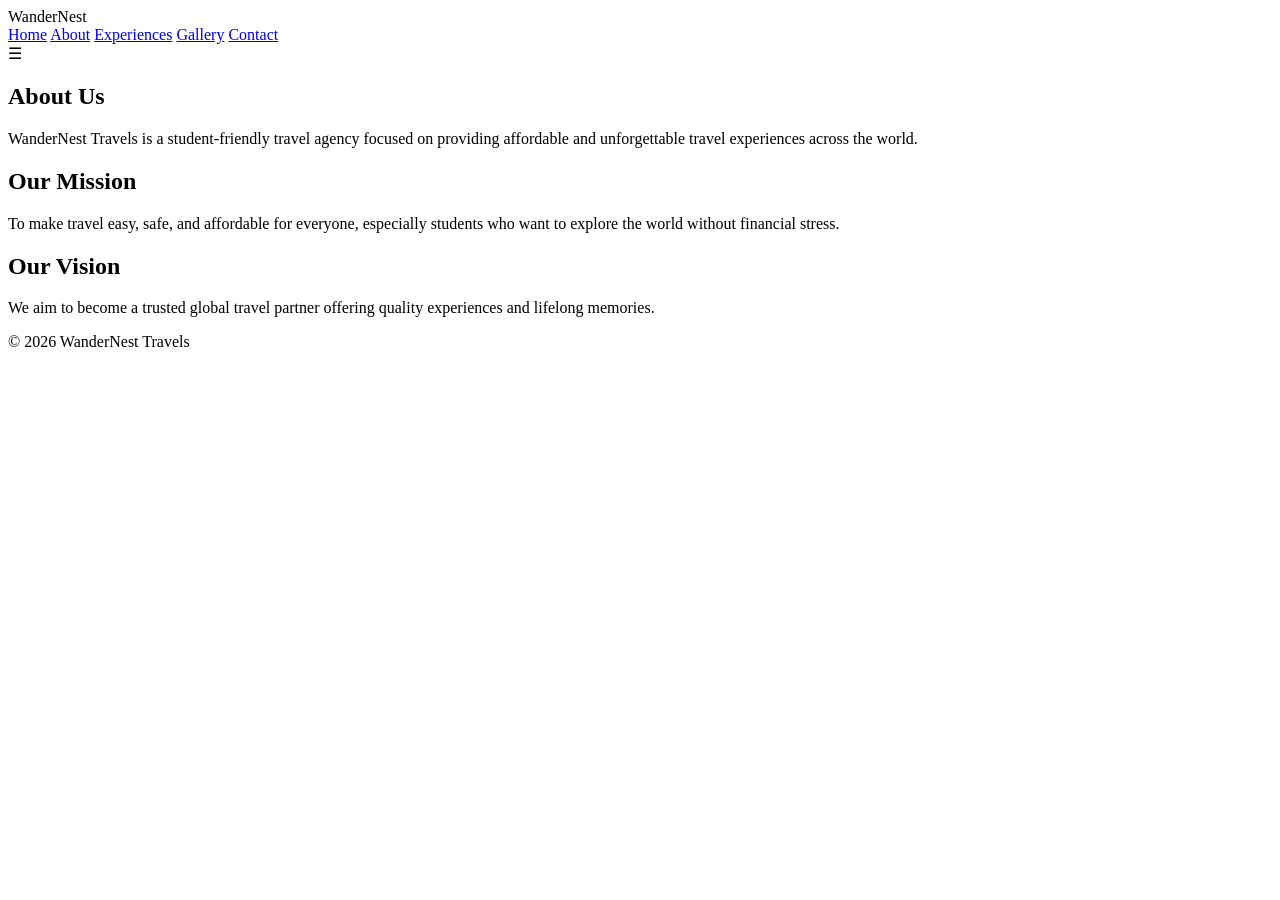
==== about.html @ 0c224439 "Add files via upload" ====
<!DOCTYPE html>
<html lang="en">
<head>
    <meta charset="UTF-8">
    <meta name="viewport" content="width=device-width, initial-scale=1.0">
    <title>About - WanderNest Travels</title>
    <link rel="stylesheet" href="css/style.css">
</head>

<body>

<header>
    <div class="logo">WanderNest</div>

    <nav id="nav">
        <a href="index.html">Home</a>
        <a href="about.html">About</a>
        <a href="experiences.html">Experiences</a>
        <a href="gallery.html">Gallery</a>
        <a href="contact.html">Contact</a>
    </nav>

    <div class="menu" onclick="toggleMenu()">☰</div>
</header>

<section class="section">
    <h2>About Us</h2>
    <p>
        WanderNest Travels is a student-friendly travel agency focused on
        providing affordable and unforgettable travel experiences across the world.
    </p>
</section>

<section class="section alt">
    <h2>Our Mission</h2>
    <p>
        To make travel easy, safe, and affordable for everyone, especially students
        who want to explore the world without financial stress.
    </p>
</section>

<section class="section">
    <h2>Our Vision</h2>
    <p>
        We aim to become a trusted global travel partner offering quality experiences
        and lifelong memories.
    </p>
</section>

<footer>
    <p>&copy; 2026 WanderNest Travels</p>
</footer>

<script src="js/script.js"></script>
</body>
</html>
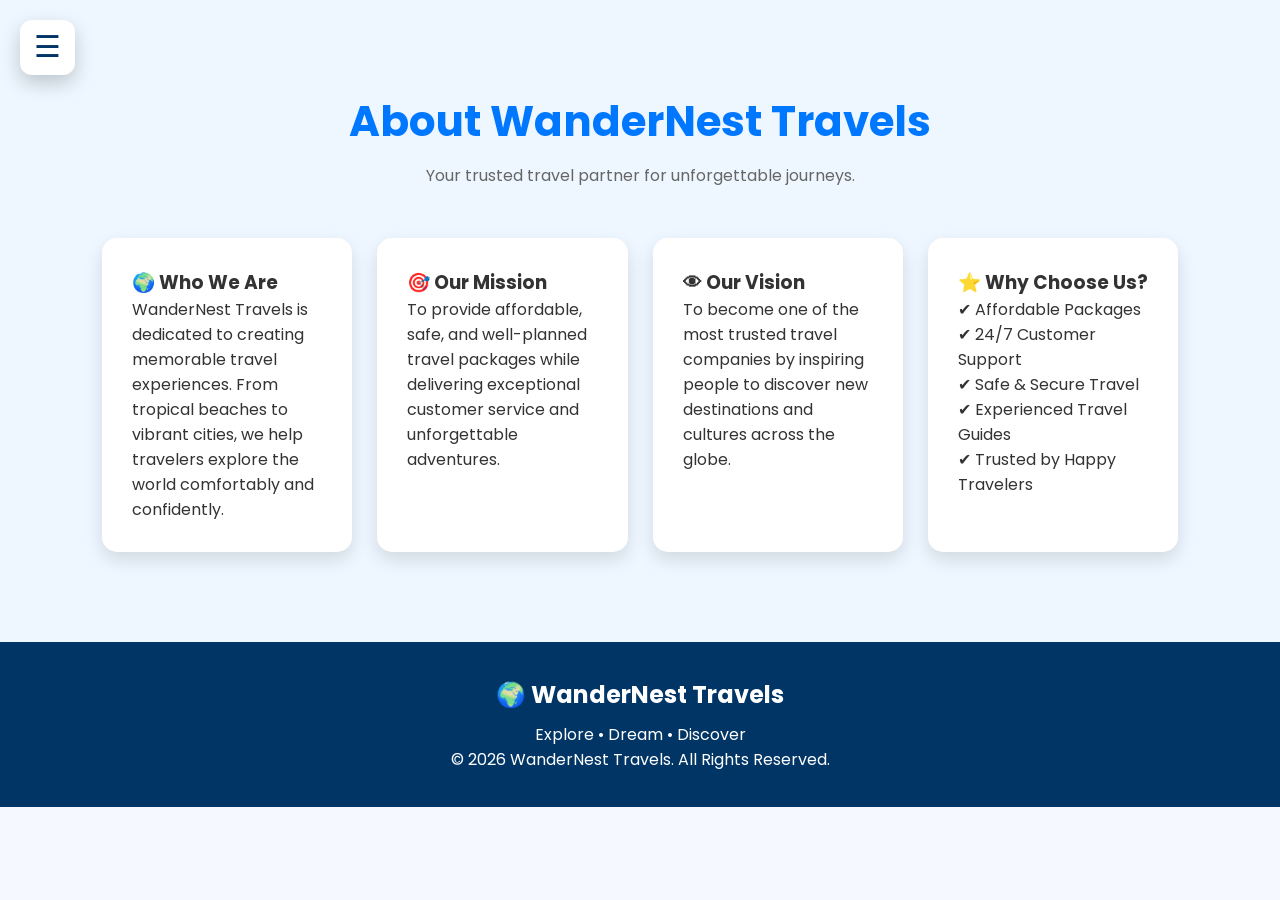
==== commit e92f42f7: "Revamp About page with new layout and sections Updated the About page layout and content for WanderN" ====
--- a/about.html
+++ b/about.html
@@ -3,54 +3,89 @@
 <head>
     <meta charset="UTF-8">
     <meta name="viewport" content="width=device-width, initial-scale=1.0">
-    <title>About - WanderNest Travels</title>
-    <link rel="stylesheet" href="css/style.css">
+    <title>About | WanderNest Travels</title>
+
+    <link rel="stylesheet" href="style.css">
 </head>
-
 <body>
 
-<header>
-    <div class="logo">WanderNest</div>
+    <!-- Menu Button -->
+    <div class="menu-btn" onclick="toggleMenu()">☰</div>
 
-    <nav id="nav">
-        <a href="index.html">Home</a>
-        <a href="about.html">About</a>
-        <a href="experiences.html">Experiences</a>
-        <a href="gallery.html">Gallery</a>
-        <a href="contact.html">Contact</a>
-    </nav>
+    <!-- Sidebar -->
+    <aside class="sidebar" id="sidebar">
 
-    <div class="menu" onclick="toggleMenu()">☰</div>
-</header>
+        <h2>🌍 WanderNest</h2>
 
-<section class="section">
-    <h2>About Us</h2>
-    <p>
-        WanderNest Travels is a student-friendly travel agency focused on
-        providing affordable and unforgettable travel experiences across the world.
-    </p>
-</section>
+        <nav>
+            <a href="index.html">🏠 Home</a>
+            <a href="about.html">ℹ️ About</a>
+            <a href="experiences.html">✈️ Experiences</a>
+            <a href="gallery.html">🖼 Gallery</a>
+            <a href="contact.html">📞 Contact</a>
+        </nav>
 
-<section class="section alt">
-    <h2>Our Mission</h2>
-    <p>
-        To make travel easy, safe, and affordable for everyone, especially students
-        who want to explore the world without financial stress.
-    </p>
-</section>
+    </aside>
 
-<section class="section">
-    <h2>Our Vision</h2>
-    <p>
-        We aim to become a trusted global travel partner offering quality experiences
-        and lifelong memories.
-    </p>
-</section>
+    <div class="overlay" id="overlay" onclick="toggleMenu()"></div>
 
-<footer>
-    <p>&copy; 2026 WanderNest Travels</p>
-</footer>
+    <!-- About Section -->
+    <section class="about">
 
-<script src="js/script.js"></script>
+        <div class="section-title hidden">
+            <h2>About WanderNest Travels</h2>
+            <p>Your trusted travel partner for unforgettable journeys.</p>
+        </div>
+
+        <div class="about-grid">
+
+            <div class="about-card hidden">
+                <h3>🌍 Who We Are</h3>
+                <p>
+                    WanderNest Travels is dedicated to creating memorable travel experiences.
+                    From tropical beaches to vibrant cities, we help travelers explore the world
+                    comfortably and confidently.
+                </p>
+            </div>
+
+            <div class="about-card hidden">
+                <h3>🎯 Our Mission</h3>
+                <p>
+                    To provide affordable, safe, and well-planned travel packages while delivering
+                    exceptional customer service and unforgettable adventures.
+                </p>
+            </div>
+
+            <div class="about-card hidden">
+                <h3>👁 Our Vision</h3>
+                <p>
+                    To become one of the most trusted travel companies by inspiring people to
+                    discover new destinations and cultures across the globe.
+                </p>
+            </div>
+
+            <div class="about-card hidden">
+                <h3>⭐ Why Choose Us?</h3>
+                <p>
+                    ✔ Affordable Packages<br>
+                    ✔ 24/7 Customer Support<br>
+                    ✔ Safe & Secure Travel<br>
+                    ✔ Experienced Travel Guides<br>
+                    ✔ Trusted by Happy Travelers
+                </p>
+            </div>
+
+        </div>
+
+    </section>
+
+    <footer>
+        <h2>🌍 WanderNest Travels</h2>
+        <p>Explore • Dream • Discover</p>
+        <p>© 2026 WanderNest Travels. All Rights Reserved.</p>
+    </footer>
+
+    <script src="script.js"></script>
+
 </body>
-</html>+</html>
--- a/style.css
+++ b/style.css
@@ -0,0 +1,434 @@
+/* ===================================
+   WANDERNEST TRAVELS
+   STYLE.CSS (PART 1)
+=================================== */
+
+@import url('https://fonts.googleapis.com/css2?family=Poppins:wght@300;400;500;600;700&display=swap');
+
+*{
+    margin:0;
+    padding:0;
+    box-sizing:border-box;
+    font-family:'Poppins',sans-serif;
+}
+
+html{
+    scroll-behavior:smooth;
+}
+
+body{
+    background:#f5f9ff;
+    color:#333;
+    overflow-x:hidden;
+}
+
+/* MENU BUTTON */
+
+.menu-btn{
+    position:fixed;
+    top:20px;
+    left:20px;
+    width:55px;
+    height:55px;
+    background:#fff;
+    color:#003566;
+    border-radius:12px;
+    display:flex;
+    justify-content:center;
+    align-items:center;
+    font-size:30px;
+    cursor:pointer;
+    box-shadow:0 8px 20px rgba(0,0,0,.2);
+    z-index:1001;
+    transition:.3s;
+}
+
+.menu-btn:hover{
+    transform:scale(1.08);
+}
+
+/* SIDEBAR */
+
+.sidebar{
+    position:fixed;
+    top:0;
+    left:-270px;
+    width:260px;
+    height:100%;
+    background:#003566;
+    padding-top:35px;
+    transition:.4s;
+    z-index:1002;
+}
+
+.sidebar.active{
+    left:0;
+}
+
+.sidebar h2{
+    color:#fff;
+    text-align:center;
+    margin-bottom:40px;
+}
+
+.sidebar nav{
+    display:flex;
+    flex-direction:column;
+}
+
+.sidebar nav a{
+    color:#fff;
+    text-decoration:none;
+    padding:18px 30px;
+    transition:.3s;
+    font-size:18px;
+}
+
+.sidebar nav a:hover{
+    background:#0056b3;
+    padding-left:40px;
+}
+
+/* OVERLAY */
+
+.overlay{
+    position:fixed;
+    inset:0;
+    background:rgba(0,0,0,.45);
+    display:none;
+    z-index:999;
+}
+
+.overlay.active{
+    display:block;
+}
+
+/* HERO */
+
+.hero{
+    height:100vh;
+    background:
+    linear-gradient(rgba(0,0,0,.55),rgba(0,0,0,.55)),
+    url("images/hero.jpg") center/cover no-repeat;
+
+    display:flex;
+    justify-content:center;
+    align-items:center;
+    text-align:center;
+    color:#fff;
+}
+
+.hero-content{
+    padding:20px;
+}
+
+.hero h1{
+    font-size:68px;
+    margin-bottom:20px;
+    font-weight:700;
+}
+
+.hero p{
+    font-size:24px;
+    margin-bottom:35px;
+}
+
+.hero-btn,
+.btn{
+    display:inline-block;
+    padding:14px 35px;
+    background:#ff9800;
+    color:#fff;
+    text-decoration:none;
+    border-radius:35px;
+    transition:.3s;
+}
+
+.hero-btn:hover,
+.btn:hover{
+    background:#ff6f00;
+    transform:translateY(-4px);
+}
+
+/* SECTION */
+
+section{
+    padding:90px 8%;
+}
+
+.section-title{
+    text-align:center;
+    margin-bottom:50px;
+}
+
+.section-title h2{
+    font-size:42px;
+    color:#0077ff;
+    margin-bottom:10px;
+}
+
+.section-title p{
+    color:#666;
+}
+
+/* BACKGROUNDS */
+
+.about{
+    background:#eef7ff;
+}
+
+.experiences{
+    background:#fff8ec;
+}
+
+.gallery{
+    background:#f6f0ff;
+}
+
+.contact{
+    background:#eefdf5;
+}
+
+/* GRID */
+
+.grid{
+    display:grid;
+    grid-template-columns:repeat(auto-fit,minmax(280px,1fr));
+    gap:25px;
+}
+
+/* CARDS */
+
+.card{
+    background:#fff;
+    border-radius:18px;
+    overflow:hidden;
+    box-shadow:0 10px 25px rgba(0,0,0,.12);
+    transition:.35s;
+}
+
+.card:hover{
+    transform:translateY(-8px);
+}
+
+.card img{
+    width:100%;
+    height:220px;
+    object-fit:cover;
+}
+
+.card-content{
+    padding:20px;
+}
+
+.card h3{
+    color:#0077ff;
+    margin-bottom:10px;
+}
+
+.card p{
+    color:#555;
+    line-height:1.7;
+}
+
+.price{
+    color:#ff6f00;
+    font-size:20px;
+    font-weight:600;
+    margin:15px 0;
+}
+
+/* ABOUT */
+
+.about-grid{
+    display:grid;
+    grid-template-columns:repeat(auto-fit,minmax(250px,1fr));
+    gap:25px;
+    margin-top:40px;
+}
+
+.about-card{
+    background:#fff;
+    padding:30px;
+    border-radius:15px;
+    box-shadow:0 8px 18px rgba(0,0,0,.12);
+    transition:.3s;
+}
+
+.about-card:hover{
+    transform:translateY(-8px);
+}
+/* ========= GALLERY ========= */
+
+.slider{
+    max-width:900px;
+    margin:auto;
+    position:relative;
+}
+
+.slider img{
+    width:100%;
+    height:520px;
+    object-fit:cover;
+    border-radius:18px;
+    box-shadow:0 10px 25px rgba(0,0,0,.2);
+}
+
+.prev,
+.next{
+    position:absolute;
+    top:50%;
+    transform:translateY(-50%);
+    width:50px;
+    height:50px;
+    border-radius:50%;
+    background:rgba(0,0,0,.5);
+    color:#fff;
+    display:flex;
+    justify-content:center;
+    align-items:center;
+    cursor:pointer;
+    font-size:28px;
+    user-select:none;
+}
+
+.prev{left:15px;}
+.next{right:15px;}
+
+.caption{
+    margin-top:20px;
+    text-align:center;
+    font-size:26px;
+    font-weight:600;
+    color:#0077ff;
+}
+
+.dots{
+    margin-top:20px;
+    text-align:center;
+}
+
+.dot{
+    width:14px;
+    height:14px;
+    border-radius:50%;
+    background:#bbb;
+    display:inline-block;
+    margin:6px;
+    cursor:pointer;
+    transition:.3s;
+}
+
+.dot.active{
+    background:#0077ff;
+}
+
+/* ========= CONTACT ========= */
+
+form{
+    max-width:700px;
+    margin:auto;
+}
+
+form input,
+form textarea{
+    width:100%;
+    padding:15px;
+    margin:12px 0;
+    border:2px solid #ddd;
+    border-radius:10px;
+    outline:none;
+    font-size:16px;
+}
+
+form textarea{
+    height:170px;
+    resize:none;
+}
+
+form button{
+    border:none;
+    cursor:pointer;
+}
+
+/* ========= FOOTER ========= */
+
+footer{
+    background:#003566;
+    color:#fff;
+    text-align:center;
+    padding:35px;
+}
+
+footer h2{
+    margin-bottom:10px;
+}
+
+/* ========= TOP BUTTON ========= */
+
+#topBtn{
+    position:fixed;
+    bottom:20px;
+    right:20px;
+    width:50px;
+    height:50px;
+    border:none;
+    border-radius:50%;
+    background:#ff9800;
+    color:#fff;
+    cursor:pointer;
+    display:none;
+    font-size:22px;
+    box-shadow:0 8px 20px rgba(0,0,0,.3);
+}
+
+/* ========= ANIMATION ========= */
+
+.hidden{
+    opacity:0;
+    transform:translateY(40px);
+    transition:.8s;
+}
+
+.show{
+    opacity:1;
+    transform:translateY(0);
+}
+
+/* ========= MOBILE ========= */
+
+@media(max-width:768px){
+
+.hero h1{
+    font-size:42px;
+}
+
+.hero p{
+    font-size:18px;
+}
+
+.sidebar{
+    width:230px;
+}
+
+.grid,
+.about-grid{
+    grid-template-columns:1fr;
+}
+
+.slider img{
+    height:260px;
+}
+
+.prev,
+.next{
+    width:40px;
+    height:40px;
+    font-size:22px;
+}
+
+section{
+    padding:70px 5%;
+}
+
+}
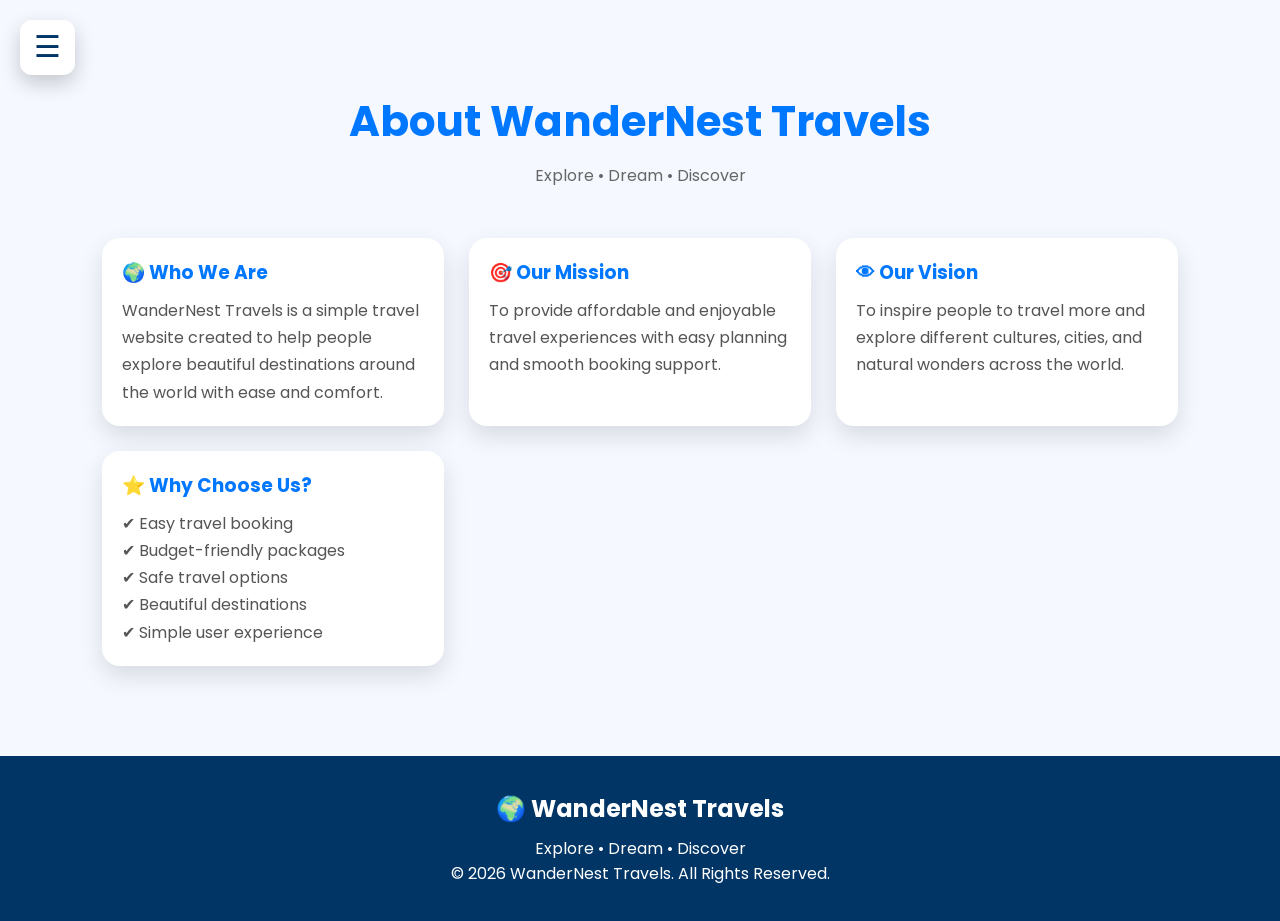
==== commit 07012c06: "Update about.html" ====
--- a/about.html
+++ b/about.html
@@ -1,91 +1,101 @@
 <!DOCTYPE html>
 <html lang="en">
 <head>
-    <meta charset="UTF-8">
-    <meta name="viewport" content="width=device-width, initial-scale=1.0">
-    <title>About | WanderNest Travels</title>
+<meta charset="UTF-8">
+<meta name="viewport" content="width=device-width, initial-scale=1.0">
+<title>About | WanderNest Travels</title>
 
-    <link rel="stylesheet" href="style.css">
+<link rel="stylesheet" href="style.css">
 </head>
+
 <body>
 
-    <!-- Menu Button -->
-    <div class="menu-btn" onclick="toggleMenu()">☰</div>
+<!-- Menu Button -->
+<div class="menu-btn" onclick="toggleMenu()">☰</div>
 
-    <!-- Sidebar -->
-    <aside class="sidebar" id="sidebar">
+<!-- Sidebar -->
+<aside class="sidebar" id="sidebar">
 
-        <h2>🌍 WanderNest</h2>
+    <h2>🌍 WanderNest</h2>
 
-        <nav>
-            <a href="index.html">🏠 Home</a>
-            <a href="about.html">ℹ️ About</a>
-            <a href="experiences.html">✈️ Experiences</a>
-            <a href="gallery.html">🖼 Gallery</a>
-            <a href="contact.html">📞 Contact</a>
-        </nav>
+    <nav>
+        <a href="index.html">🏠 Home</a>
+        <a href="about.html">ℹ️ About</a>
+        <a href="experiences.html">✈️ Experiences</a>
+        <a href="gallery.html">🖼 Gallery</a>
+        <a href="contact.html">📞 Contact</a>
+    </nav>
 
-    </aside>
+</aside>
 
-    <div class="overlay" id="overlay" onclick="toggleMenu()"></div>
+<div class="overlay" id="overlay" onclick="toggleMenu()"></div>
 
-    <!-- About Section -->
-    <section class="about">
+<!-- ABOUT HEADER -->
+<section>
 
-        <div class="section-title hidden">
-            <h2>About WanderNest Travels</h2>
-            <p>Your trusted travel partner for unforgettable journeys.</p>
+    <div class="section-title hidden">
+        <h2>About WanderNest Travels</h2>
+        <p>Explore • Dream • Discover</p>
+    </div>
+
+    <!-- ABOUT CONTENT -->
+    <div class="grid">
+
+        <div class="card hidden">
+            <div class="card-content">
+                <h3>🌍 Who We Are</h3>
+                <p>
+                    WanderNest Travels is a simple travel website created to help people explore
+                    beautiful destinations around the world with ease and comfort.
+                </p>
+            </div>
         </div>
 
-        <div class="about-grid">
-
-            <div class="about-card hidden">
-                <h3>🌍 Who We Are</h3>
+        <div class="card hidden">
+            <div class="card-content">
+                <h3>🎯 Our Mission</h3>
                 <p>
-                    WanderNest Travels is dedicated to creating memorable travel experiences.
-                    From tropical beaches to vibrant cities, we help travelers explore the world
-                    comfortably and confidently.
+                    To provide affordable and enjoyable travel experiences with easy planning
+                    and smooth booking support.
                 </p>
             </div>
+        </div>
 
-            <div class="about-card hidden">
-                <h3>🎯 Our Mission</h3>
+        <div class="card hidden">
+            <div class="card-content">
+                <h3>👁 Our Vision</h3>
                 <p>
-                    To provide affordable, safe, and well-planned travel packages while delivering
-                    exceptional customer service and unforgettable adventures.
+                    To inspire people to travel more and explore different cultures, cities,
+                    and natural wonders across the world.
                 </p>
             </div>
+        </div>
 
-            <div class="about-card hidden">
-                <h3>👁 Our Vision</h3>
+        <div class="card hidden">
+            <div class="card-content">
+                <h3>⭐ Why Choose Us?</h3>
                 <p>
-                    To become one of the most trusted travel companies by inspiring people to
-                    discover new destinations and cultures across the globe.
+                    ✔ Easy travel booking<br>
+                    ✔ Budget-friendly packages<br>
+                    ✔ Safe travel options<br>
+                    ✔ Beautiful destinations<br>
+                    ✔ Simple user experience
                 </p>
             </div>
-
-            <div class="about-card hidden">
-                <h3>⭐ Why Choose Us?</h3>
-                <p>
-                    ✔ Affordable Packages<br>
-                    ✔ 24/7 Customer Support<br>
-                    ✔ Safe & Secure Travel<br>
-                    ✔ Experienced Travel Guides<br>
-                    ✔ Trusted by Happy Travelers
-                </p>
-            </div>
-
         </div>
 
-    </section>
+    </div>
 
-    <footer>
-        <h2>🌍 WanderNest Travels</h2>
-        <p>Explore • Dream • Discover</p>
-        <p>© 2026 WanderNest Travels. All Rights Reserved.</p>
-    </footer>
+</section>
 
-    <script src="script.js"></script>
+<!-- FOOTER -->
+<footer>
+    <h2>🌍 WanderNest Travels</h2>
+    <p>Explore • Dream • Discover</p>
+    <p>© 2026 WanderNest Travels. All Rights Reserved.</p>
+</footer>
+
+<script src="script.js"></script>
 
 </body>
 </html>
